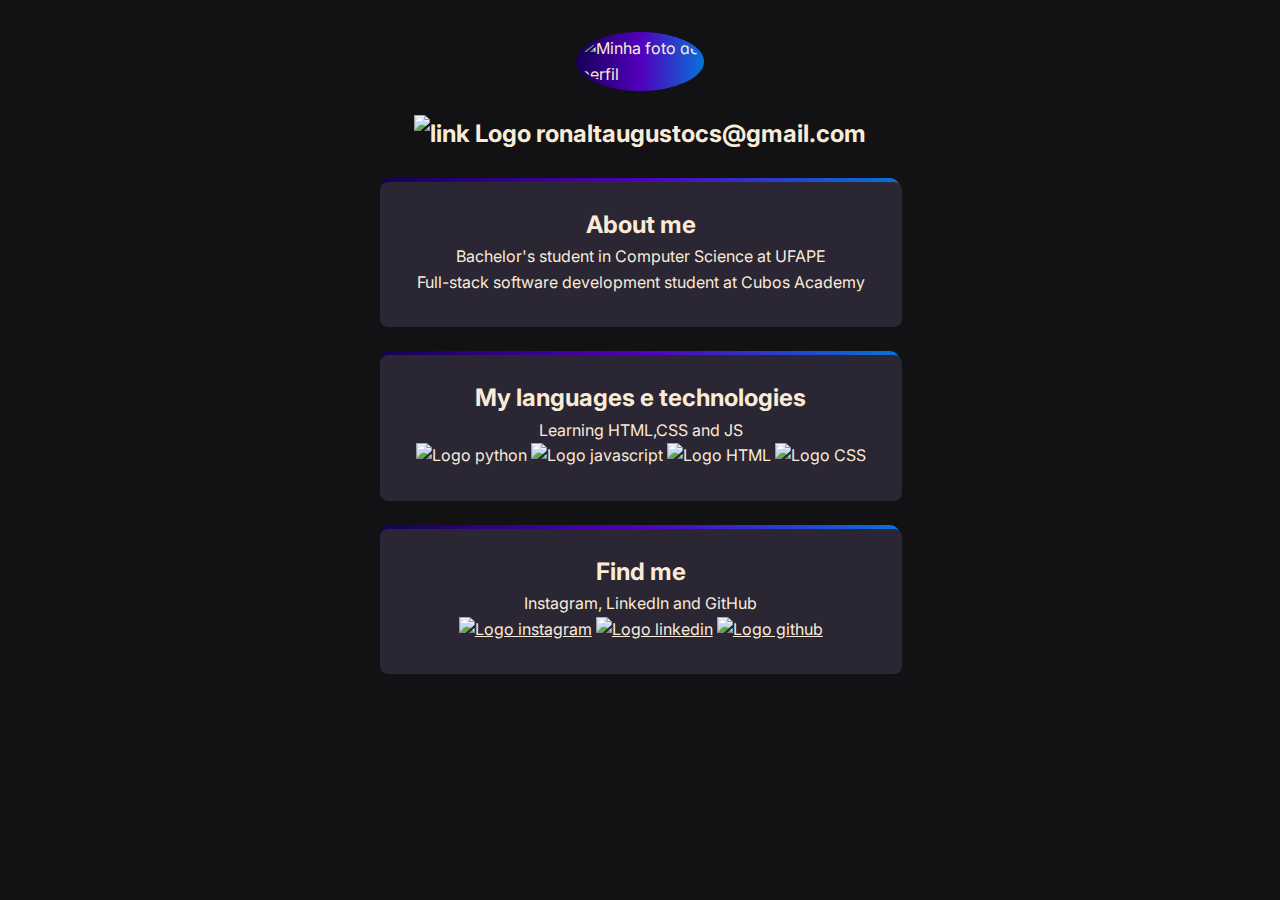
==== index.html @ eb2c1cff "udança de arquivos" ====
<!DOCTYPE html>
<html lang="en">

<head>

    <!--Fonte inter, importada-->
    <link rel="preconnect" href="https://fonts.googleapis.com">
    <link rel="preconnect" href="https://fonts.gstatic.com" crossorigin>
    <link href="https://fonts.googleapis.com/css2?family=Inter:wght@400;900&display=swap" rel="stylesheet">

    <meta charset="UTF-8">
    <meta name="viewport" content="width=device-width, initial-scale=1.0">
    <title>Perfil</title>

    <link rel="stylesheet" href="styles.css">
</head>
<main>

    <body>

        <header>
            <div>
                <img src="perfil.jpeg" alt="Minha foto de perfil">
            </div>
        </header>
        <div class="email">
            <h2> <img src="https://img.icons8.com/nolan/18/gmail.png" alt="link Logo"> ronaltaugustocs@gmail.com</h2>

        </div>



        <section>
            <div>
                <h2>About me</h2>
                <p>Bachelor's student in Computer Science at UFAPE</p>
                <p>Full-stack software development student at Cubos Academy</p>
            </div>
        </section>

        <section>
            <div>
                <h2>My languages e technologies</h2>
                <p>Learning HTML,CSS and JS</p>
                <ul class="linguagens">
                    <li>
                        <img src="https://img.icons8.com/nolan/50/python.png" alt="Logo python">
                    </li>

                    <li>
                        <img src="https://img.icons8.com/nolan/50/javascript.png" alt="Logo javascript">
                    </li>

                    <li>
                        <img src="https://img.icons8.com/nolan/50/html-filetype.png" alt="Logo HTML">
                    </li>
                    <li>
                        <img src="https://img.icons8.com/nolan/50/css-filetype.png" alt="Logo CSS">
                    </li>

                </ul>
            </div>
        </section>

        <section>
            <div>
                <h2>Find me</h2>
                <p>Instagram, LinkedIn and GitHub</p>
                <ul class="social">
                    <li>
                        <a target="_blank" href="https://www.instagram.com/ronalt_augusto/"><img
                                src="https://img.icons8.com/nolan/50/instagram-new.png" alt="Logo instagram"></a>
                    </li>

                    <li>
                        <a target="_blank" href="https://www.linkedin.com/in/ronalt-augusto-66202b24b/"><img
                                src="https://img.icons8.com/nolan/50/linkedin-circled.png" alt="Logo linkedin"></a>
                    </li>

                    <li>
                        <a target="_blank" href="https://github.com/Ronalt4cs/"><img
                                src="https://img.icons8.com/nolan/50/github.png" alt="Logo github"></a>
                    </li>

                </ul>
            </div>
        </section>

    </body>
</main>

</html>
---- styles.css ----
* {
    margin: 0;
    padding: 0;

}

body {
    background-image: url("estrelas.png");
    background-color: #121214;
    background-size: auto 100%;
    background-position: top center;
    background-repeat: no-repeat;
    margin: 32px 32px;
}


body * {
    font-family: 'Inter', sans-serif;
    line-height: 160%;
    color: antiquewhite;

}

header div {
    width: 120px;
    /*magin auto alinha a img no centro*/
    margin: auto;
    background-image: linear-gradient(90deg, #160057 0%, #5200bd 50.52%, #0673d8 100%);
    border-radius: 50%;

    display: flex;
    padding: 4px;
    /*mexer foto de perfil*/
    transition: transform .3s;
}

/*mexer foto de perfil*/
header div:hover {
    transform: scale(1.1);
}

.email:hover {
    transform: scale(1.1);
}

header img {
    /*100% do tamanho da div onde a img está*/
    width: 100%;
    border-radius: 50%;

}

.email {

    display: inline;
    text-align: center;
    transition: transform .3s;
}


main {
    /*Largur máx de 580 pixels*/
    max-width: 520px;
    /*Ocupa apenas 90% da largura da tela*/
    width: 90%;
    /*Calcula automaticamente as margens*/
    margin: 32px auto;
    display: grid;
    gap: 24px;

    margin-top: 32px;
}

section {

    background-image: linear-gradient(90deg, #160057 0%, #5200bd 50.52%, #0673d8 100%);
    padding-top: 4px;
    border-radius: 10px
}

section div {
    background-color: #2a2634;
    width: 88%;
    padding: 32px;
    padding-top: 24px;
    border-radius: 8px;

    text-align: center;
}

li {

    display: inline;
}

ul {
    /*remover pontinnhos da lista*/
    list-style: none;

}

/*ANIMATION*/

header div {
    animation: fromTop .4s backwards;
    animation-delay: .3s;
}

.email {
    animation: fromTop .4s backwards;
    animation-delay: .3s;
}

main section {

    animation: fromBotton .7s backwards;
    animation-delay: .2s;
}

from {
    /* Subir 30px no eixo Y */
    transform: translateY(-30px);
    opacity: 0;

}

to {
    /*Todo elemento começa na posição 0*/
    transform: translateY(0);
    opacity: 1;
}

/* Pega um div por vez do MAIN */
main section:nth-child(1) {

    animation-delay: .0s;
}

main section:nth-child(2) {

    animation-delay: .3s;
}

main section:nth-child(3) {

    animation-delay: .6s;
}



/*tag de animação*/
@keyframes fromTop {
    from {
        /* Subir 30px no eixo Y */
        transform: translateY(-30px);
        opacity: 0;

    }

    to {
        /*Todo elemento começa na posição 0*/
        transform: translateY(0);
        opacity: 1;
    }

}

@keyframes fromBotton {
    from {
        /* Subir 30px no eixo Y */
        transform: translateY(30px);
        opacity: 0;

    }

    to {
        /*Todo elemento começa na posição 0*/
        transform: translateY(0);
        opacity: 1;
    }

}
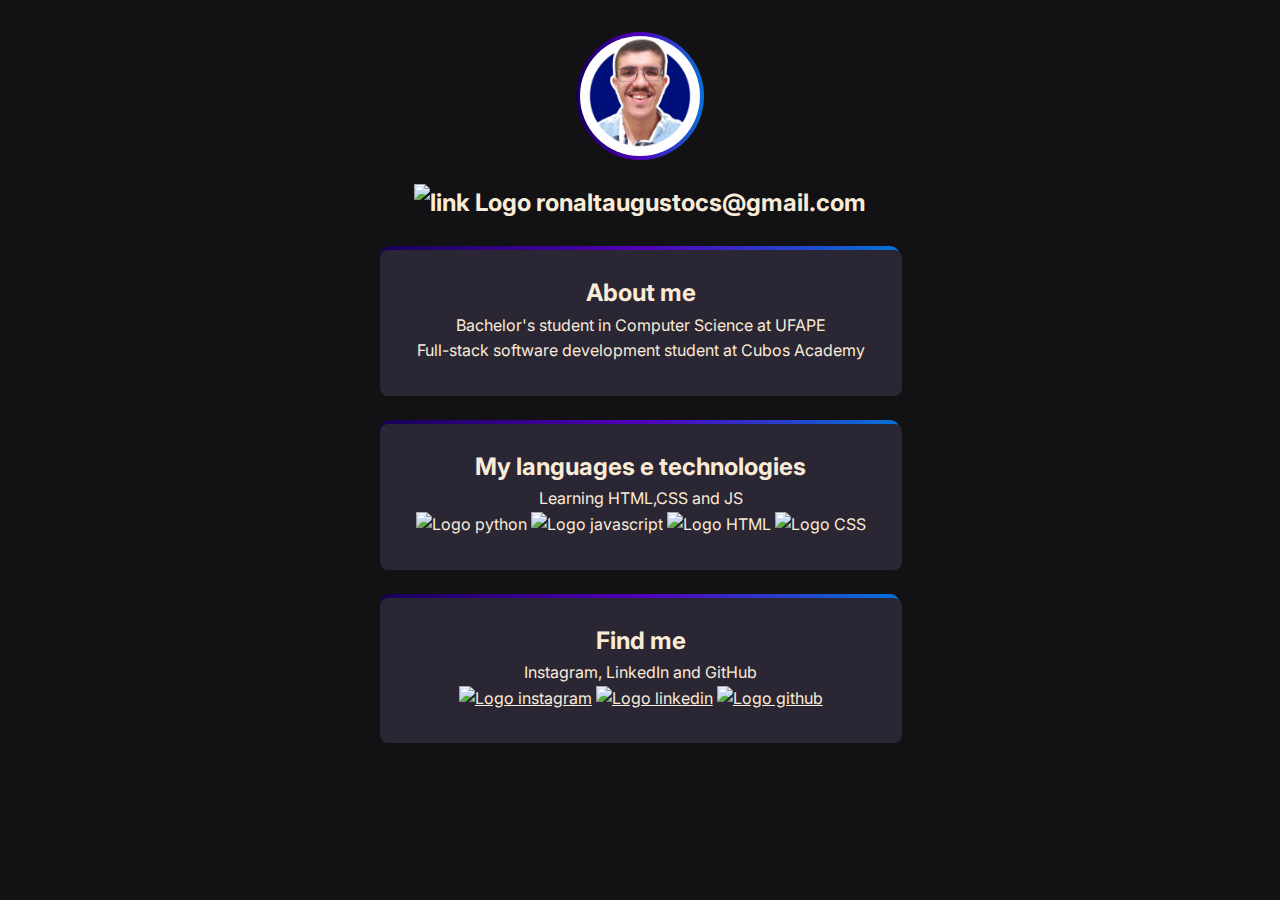
==== commit b201c6d1: "change photo" ====
--- a/index.html
+++ b/index.html
@@ -20,7 +20,7 @@
 
         <header>
             <div>
-                <img src="perfil.jpeg" alt="Minha foto de perfil">
+                <img src="Cartao/perfil.jpeg" alt="Minha foto de perfil">
             </div>
         </header>
         <div class="email">
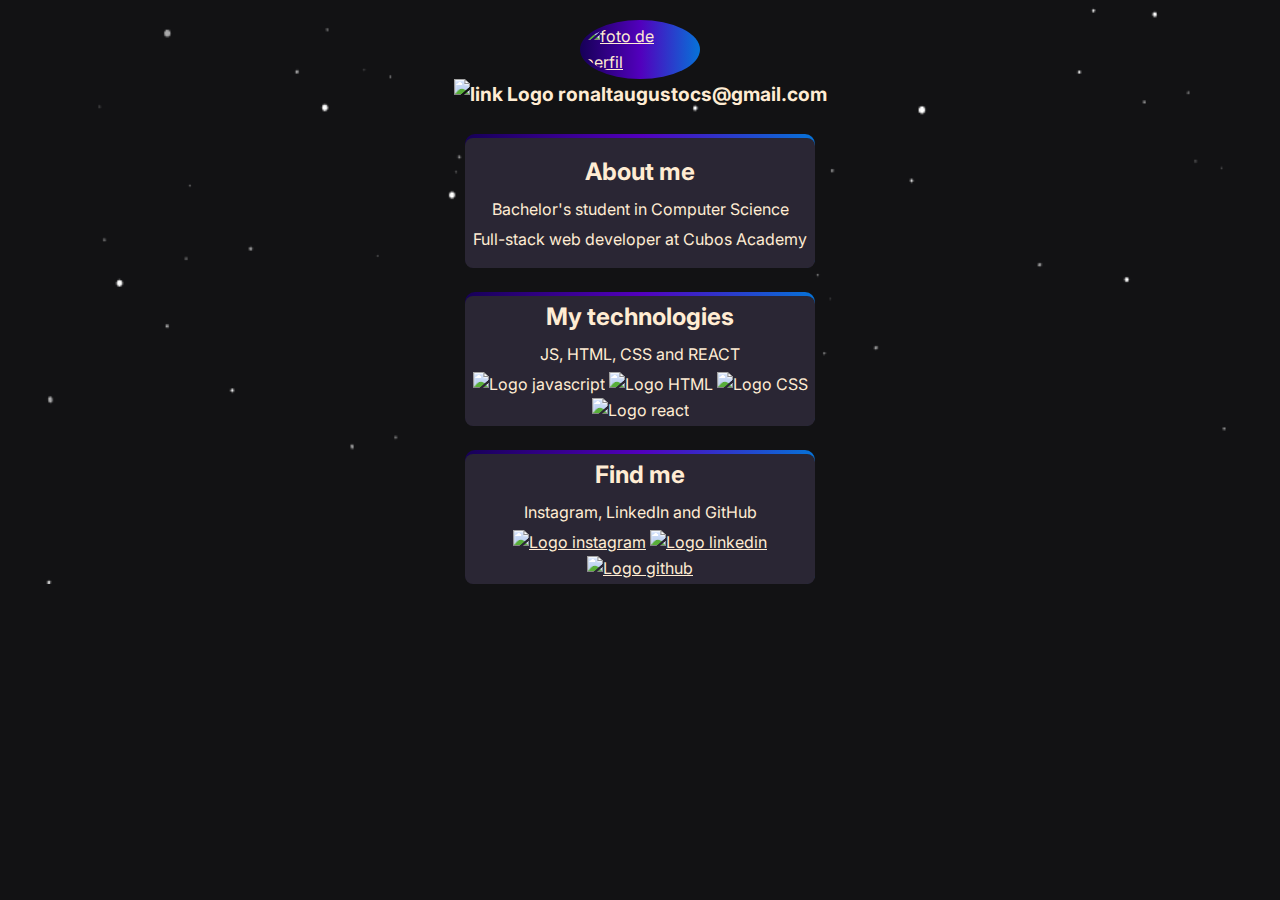
==== commit 672bec9c: "correcoes" ====
--- a/index.html
+++ b/index.html
@@ -2,91 +2,88 @@
 <html lang="en">
 
 <head>
+   <link rel="preconnect" href="https://fonts.googleapis.com">
+   <link rel="preconnect" href="https://fonts.gstatic.com" crossorigin>
+   <link href="https://fonts.googleapis.com/css2?family=Inter:wght@400;900&display=swap" rel="stylesheet">
 
-    <!--Fonte inter, importada-->
-    <link rel="preconnect" href="https://fonts.googleapis.com">
-    <link rel="preconnect" href="https://fonts.gstatic.com" crossorigin>
-    <link href="https://fonts.googleapis.com/css2?family=Inter:wght@400;900&display=swap" rel="stylesheet">
+   <meta charset="UTF-8">
+   <meta name="viewport" content="width=device-width, initial-scale=1.0">
+   <title>Perfil</title>
 
-    <meta charset="UTF-8">
-    <meta name="viewport" content="width=device-width, initial-scale=1.0">
-    <title>Perfil</title>
-
-    <link rel="stylesheet" href="styles.css">
+   <link rel="stylesheet" href="css/styles.css">
 </head>
 <main>
 
-    <body>
-
-        <header>
-            <div>
-                <img src="Cartao/perfil.jpeg" alt="Minha foto de perfil">
-            </div>
-        </header>
-        <div class="email">
-            <h2> <img src="https://img.icons8.com/nolan/18/gmail.png" alt="link Logo"> ronaltaugustocs@gmail.com</h2>
-
-        </div>
+   <body>
+      <header>
 
 
+         <a class="container-perfil" href="https://www.linkedin.com/in/ronalt-augusto-66202b24b/" target="_blank"
+            rel="noopener noreferrer"><img src="https://avatars.githubusercontent.com/u/109988675?v=4"
+               alt="foto de perfil">
+         </a>
 
-        <section>
-            <div>
-                <h2>About me</h2>
-                <p>Bachelor's student in Computer Science at UFAPE</p>
-                <p>Full-stack software development student at Cubos Academy</p>
-            </div>
-        </section>
+         <h2 class="email"><img src="https://img.icons8.com/nolan/18/gmail.png" alt="link Logo">
+            ronaltaugustocs@gmail.com</h2>
+      </header>
 
-        <section>
-            <div>
-                <h2>My languages e technologies</h2>
-                <p>Learning HTML,CSS and JS</p>
-                <ul class="linguagens">
-                    <li>
-                        <img src="https://img.icons8.com/nolan/50/python.png" alt="Logo python">
-                    </li>
 
-                    <li>
-                        <img src="https://img.icons8.com/nolan/50/javascript.png" alt="Logo javascript">
-                    </li>
+      <section>
+         <div class="card">
+            <h2>About me</h2>
+            <p>Bachelor's student in Computer Science</p>
+            <p>Full-stack web developer at Cubos Academy</p>
+         </div>
+      </section>
 
-                    <li>
-                        <img src="https://img.icons8.com/nolan/50/html-filetype.png" alt="Logo HTML">
-                    </li>
-                    <li>
-                        <img src="https://img.icons8.com/nolan/50/css-filetype.png" alt="Logo CSS">
-                    </li>
+      <section>
+         <div class="card">
+            <h2>My technologies</h2>
+            <p>JS, HTML, CSS and REACT</p>
+            <ul>
+               <li>
+                  <img src="https://img.icons8.com/nolan/50/javascript.png" alt="Logo javascript">
+               </li>
 
-                </ul>
-            </div>
-        </section>
+               <li>
+                  <img src="https://img.icons8.com/nolan/50/html-filetype.png" alt="Logo HTML">
+               </li>
+               <li>
+                  <img src="https://img.icons8.com/nolan/50/css-filetype.png" alt="Logo CSS">
+               </li>
+               <li>
+                  <img src="https://img.icons8.com/nolan/50/1A6DFF/C822FF/react-native.png" alt="Logo react">
+               </li>
 
-        <section>
-            <div>
-                <h2>Find me</h2>
-                <p>Instagram, LinkedIn and GitHub</p>
-                <ul class="social">
-                    <li>
-                        <a target="_blank" href="https://www.instagram.com/ronalt_augusto/"><img
-                                src="https://img.icons8.com/nolan/50/instagram-new.png" alt="Logo instagram"></a>
-                    </li>
+            </ul>
+         </div>
+      </section>
 
-                    <li>
-                        <a target="_blank" href="https://www.linkedin.com/in/ronalt-augusto-66202b24b/"><img
-                                src="https://img.icons8.com/nolan/50/linkedin-circled.png" alt="Logo linkedin"></a>
-                    </li>
+      <section>
+         <div class="card">
+            <h2>Find me</h2>
+            <p>Instagram, LinkedIn and GitHub</p>
+            <ul class="social">
+               <li>
+                  <a target="_blank" href="https://www.instagram.com/ronalt_augusto/"><img
+                        src="https://img.icons8.com/nolan/50/instagram-new.png" alt="Logo instagram"></a>
+               </li>
 
-                    <li>
-                        <a target="_blank" href="https://github.com/Ronalt4cs/"><img
-                                src="https://img.icons8.com/nolan/50/github.png" alt="Logo github"></a>
-                    </li>
+               <li>
+                  <a target="_blank" href="https://www.linkedin.com/in/ronalt-augusto-66202b24b/"><img
+                        src="https://img.icons8.com/nolan/50/linkedin-circled.png" alt="Logo linkedin"></a>
+               </li>
 
-                </ul>
-            </div>
-        </section>
+               <li>
+                  <a target="_blank" href="https://github.com/Ronalt4cs/"><img
+                        src="https://img.icons8.com/nolan/50/github.png" alt="Logo github"></a>
+               </li>
 
-    </body>
+            </ul>
+         </div>
+      </section>
+
+   </body>
 </main>
 
 </html>--- a/css/styles.css
+++ b/css/styles.css
@@ -0,0 +1,163 @@
+* {
+    margin: 0;
+    padding: 0;
+    box-sizing: border-box;
+}
+
+:root {
+    --font: 'Inter', sans-serif;
+    --text-color: rgb(255, 236, 211);
+    --bg-color: #121214;
+    --bg-color-img: linear-gradient(90deg, #160057 0%, #5200bd 50.52%, #0673d8 100%); 
+    --bg-color-card: #2a2634;
+}
+
+body { 
+    background-image: url('../assets/estrelas.png');  
+    background-color: var(--bg-color);
+    background-size: auto 100%;
+    background-position: top center;
+    background-repeat: no-repeat;
+   
+}
+
+
+body * {
+    font-family: var(--font);
+    line-height: 160%;
+    color: var(--text-color);
+
+}
+header {
+    display: flex;
+    align-items: center;
+    justify-content: center;
+    flex-direction: column;
+
+    margin-top: 20px;
+}
+.container-perfil {
+    width: 120px;
+    background-image: var(--bg-color-img);
+    border-radius: 50%;
+
+    display: flex;
+    padding: 4px;
+    transition: transform .3s;
+}
+.container-perfil:hover {
+    transform: scale(1.1);
+}
+.container-perfil img{
+    width: 100%;
+    border-radius: 50%;
+}
+
+.email:hover {
+    transform: scale(1.1);
+}
+
+.email {
+    transition: transform .3s;
+    font-size: larger;
+}
+
+
+main {
+    display: flex;
+    align-items: center;
+    justify-content: center;
+    flex-direction: column;
+    gap: 24px; 
+}
+
+section {
+
+    background-image: var(--bg-color-img);
+    width : 350px;
+    padding-top: 4px;
+    border-radius: 10px;
+}
+
+.card {
+    display: flex;
+    align-items: center;
+    justify-content: center;
+    flex-direction: column;
+    gap: 5px;
+
+    min-height: 130px;
+    text-align: center;
+
+    border-radius: 8px;
+    
+    background-color: var(--bg-color-card);
+}
+
+li {
+    display: inline;
+}
+
+ul {
+    list-style: none;
+}
+
+/*ANIMATION*/
+
+header div {
+    animation: fromTop .4s backwards;
+    animation-delay: .3s;
+}
+
+.email {
+    animation: fromTop .4s backwards;
+    animation-delay: .3s;
+}
+
+main section {
+
+    animation: fromBotton .7s backwards;
+    animation-delay: .2s;
+}
+
+main section:nth-child(1) {
+
+    animation-delay: .0s;
+}
+
+main section:nth-child(2) {
+
+    animation-delay: .3s;
+}
+
+main section:nth-child(3) {
+
+    animation-delay: .6s;
+}
+
+@keyframes fromTop {
+    from {
+        transform: translateY(-30px);
+        opacity: 0;
+
+    }
+
+    to {
+        transform: translateY(0);
+        opacity: 1;
+    }
+
+}
+
+@keyframes fromBotton {
+    from {
+        transform: translateY(30px);
+        opacity: 0;
+
+    }
+
+    to {
+        transform: translateY(0);
+        opacity: 1;
+    }
+}
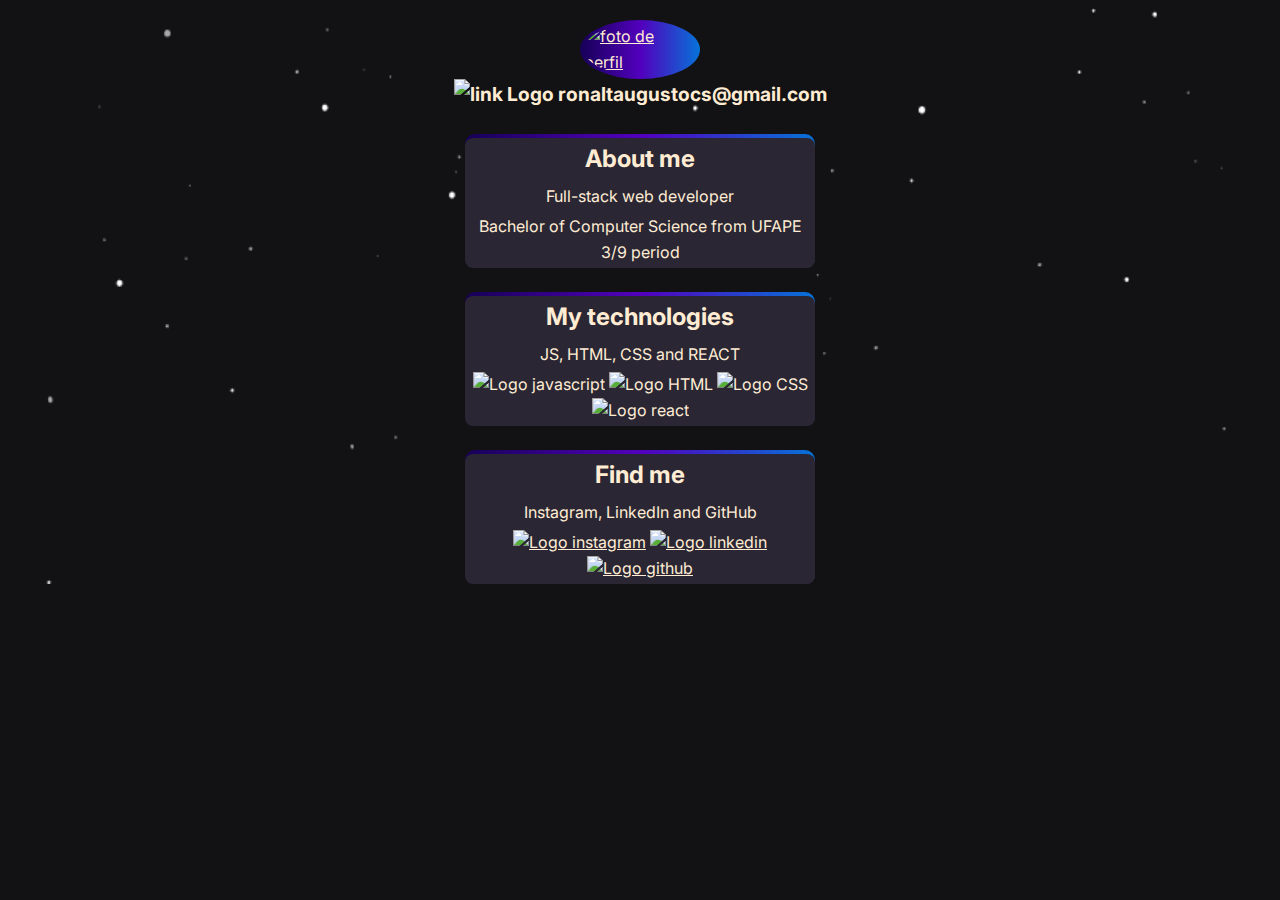
==== commit 1b956d8a: "update about me" ====
--- a/index.html
+++ b/index.html
@@ -31,8 +31,8 @@
       <section>
          <div class="card">
             <h2>About me</h2>
-            <p>Bachelor's student in Computer Science</p>
-            <p>Full-stack web developer at Cubos Academy</p>
+            <p>Full-stack web developer</p>
+            <p>Bachelor of Computer Science from UFAPE 3/9 period</p>
          </div>
       </section>
 
